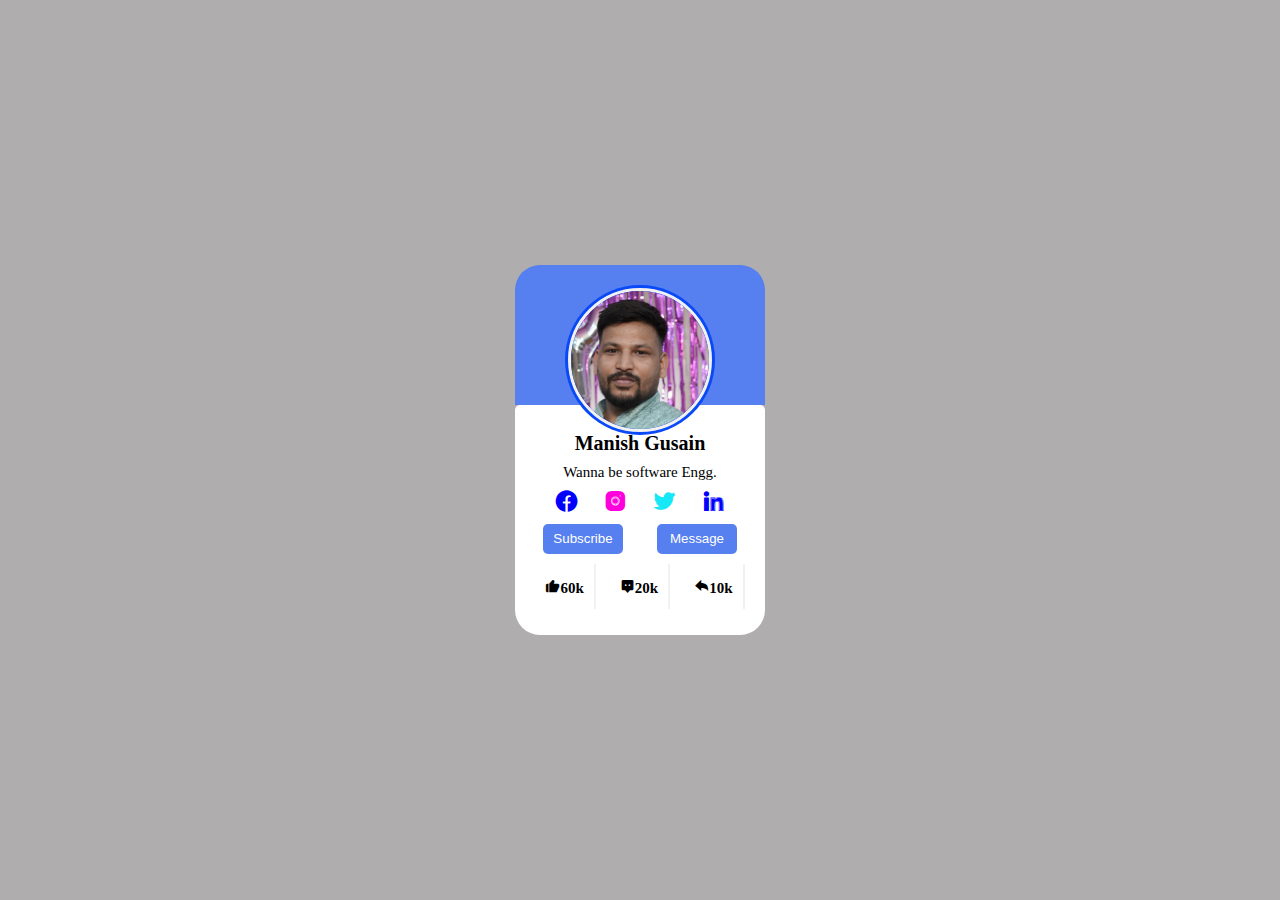
==== Profile_Card/index.html @ f1c1fa66 "new project" ====
<!DOCTYPE html>
<html lang="en">
    <head>
        <meta charset="UTF-8">
        <meta name="viewport" content="width=device-width, initial-scale=1.0">
        <title>Profile Card</title>
        <link rel="stylesheet" href="style.css">
        <link href='https://unpkg.com/boxicons@2.1.4/css/boxicons.min.css' rel='stylesheet'>
</head>
<body>
    <div class="container">
        <div class="firstbox">
            <div id="image">
                <img src="./image.png" alt="profile_pic">
            </div>
        </div>
        <div class="secondbox">
            <div id="head">
                <span id="text">Manish Gusain</span>
            </div>
            <div id="disc">
                <span id="para">Wanna be software Engg.</span>
            </div>
            <div id="handles">
               <a href="#" id="face"><i class='bx bxl-facebook-circle icon'></i></a> 
                <a href="#" id="insta"><i  class='bx bxl-instagram-alt icon'></i></a>
                <a href="#" id="twit"><i  class='bx bxl-twitter icon' ></i></a>
                <a href="#" id="link"><i  class='bx bxl-linkedin icon' ></i></a>
            </div>
            <div id="sub">
                <button class="subs">Subscribe</button>
                <button class="subs">Message</button>
            </div>
            <div id="likes">
                <i class='bx bxs-like media'>60k</i>
                <i class='bx bxs-message-alt-dots media'>20k</i>
                <i class='bx bxs-share media'>10k</i>
            </div>
        </div>

    </div>
    <script src="script.js"></script>
</body>
</html>
---- Profile_Card/style.css ----
@import url('https://fonts.googleapis.com/css2?family=Roboto+Condensed:ital,wght@0,100..900;1,100..900&display=swap');

*{
    margin: 0px;
    padding: 0px;
    box-sizing: border-box;
}

/* main conatiner */
.container{
    background-color: #afadad;
    height: 100vh;
    width: 100wh;
    display: flex;
    flex-direction: column;
    justify-content: center;
    align-items: center;
}

/* firstbox styling */

.firstbox{
    background-color: #567ff0;
    color: black;
    display: flex;
    justify-content: center;
    align-items: center;
    width: 250px;
    height: 140px;
    border-radius: 25px 25px 0px 0px;
    /* box-shadow: 2px 0px rgb(207, 206, 206); */
}   

.firstbox #image img{
    height: 100%;
    width: 100%;
    object-fit: cover;
    border-radius: 50%;
    border: 3px solid #f1f1f1;
}

.firstbox #image {
    position: relative;
    top: 25px;
    background-color: #0949f8;
    border-radius: 50%;
    height: 150px;
    width: 150px;
    padding: 3px;
}

/* Secondbox styling*/

.secondbox{
    background-color: #fff;
    width: 250px;
    height: 230px;
    display: flex;
    flex-direction: column;
    align-items: center;
    justify-content: center;
    border-radius: 05px 05px 25px 25px;
}

.secondbox #head{
    padding: 5px;
}

.secondbox #head #text{
    font-weight: bolder;
    font-size: 20px;
}

.secondbox #disc {
    padding: 3px;
}

.secondbox #disc #para{
    font-size: 15px;
    font-weight: 500;
}

.secondbox #handles .icon{
    /* color: black; */
    margin: 5px;
    font-size: 25px;
    font-weight: 900;
}

#face{
    color: blue;
    padding: 5px;
}
#insta{
    color: rgb(255, 0, 221);
    padding: 5px;
}
#twit{
    color: rgb(23, 232, 247);
    padding: 5px;
}
#link{
    color: blue;
    padding: 5px;
}

.secondbox #sub .subs{
    margin: 5px 15px;
    background-color: #567ff0;
    height: 30px;
    width: 80px;
    border-radius: 5px;
    border: none;
    color: white;
    padding: 5px;
}


.secondbox #likes .media{
    padding: 15px 10px;
    margin: 5px;
    font-size: 15px;
    font-weight: 900;
    border-right: 2px solid #f1f1f1;

}

.secondbox #likes:last-child{
    border-right: none;
}
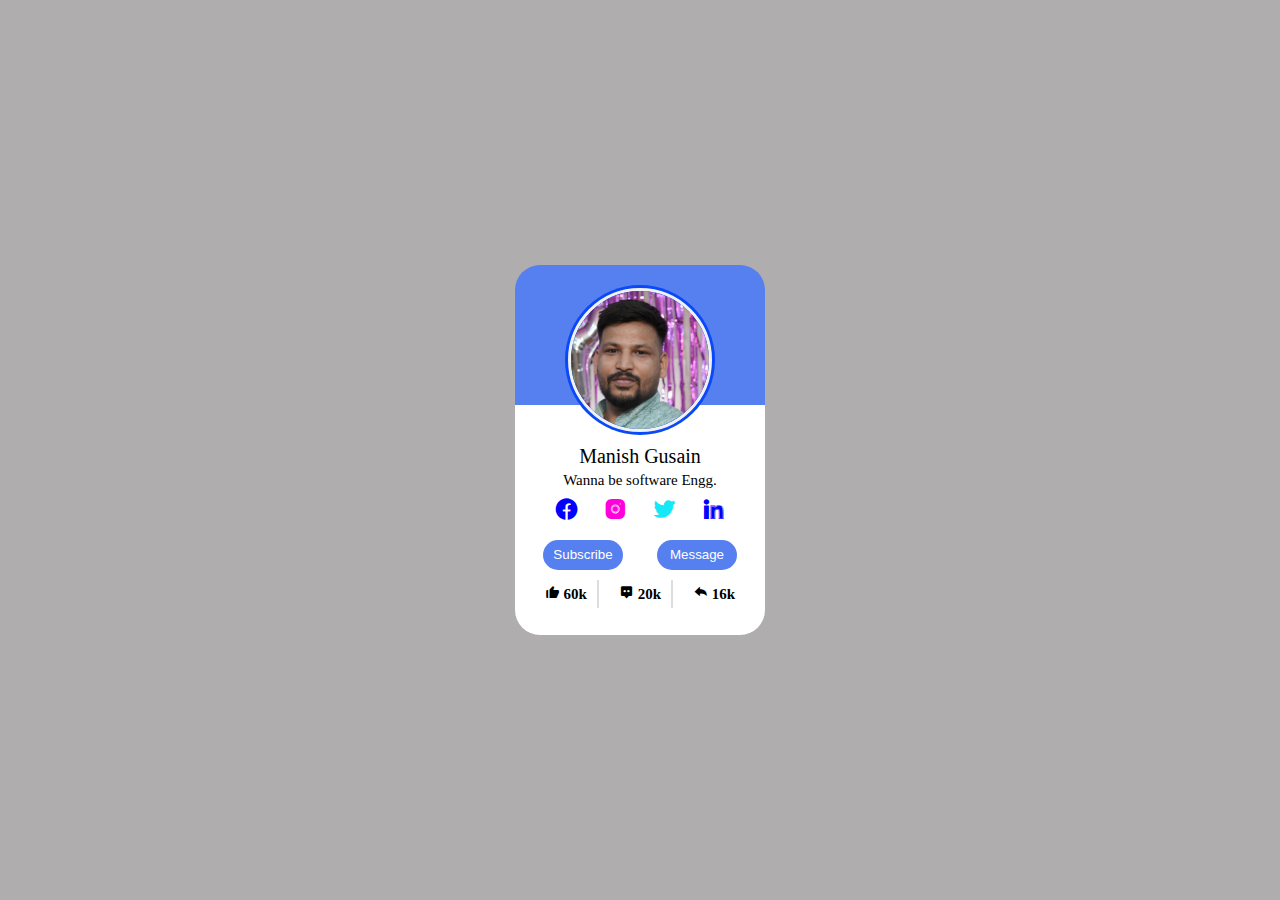
==== commit 0b4a9f13: "new changes" ====
--- a/Profile_Card/index.html
+++ b/Profile_Card/index.html
@@ -31,10 +31,19 @@
                 <button class="subs">Subscribe</button>
                 <button class="subs">Message</button>
             </div>
-            <div id="likes">
-                <i class='bx bxs-like media'>60k</i>
-                <i class='bx bxs-message-alt-dots media'>20k</i>
-                <i class='bx bxs-share media'>10k</i>
+            <div id="like">
+                <div class="likes">
+                    <i class='bx bxs-like media'></i>
+                    <span>60k</span>
+                </div>
+                <div class="likes">
+                    <i class='bx bxs-message-alt-dots media'></i>
+                    <span>20k</span>
+                </div>
+                <div class="likes">
+                    <i class='bx bxs-share media'></i>
+                    <span>16k</span>
+                </div>
             </div>
         </div>
 
--- a/Profile_Card/style.css
+++ b/Profile_Card/style.css
@@ -6,7 +6,7 @@
     box-sizing: border-box;
 }
 
-/* main conatiner */
+/* main container */
 .container{
     background-color: #afadad;
     height: 100vh;
@@ -21,7 +21,7 @@
 
 .firstbox{
     background-color: #567ff0;
-    color: black;
+    /* color: black; */
     display: flex;
     justify-content: center;
     align-items: center;
@@ -59,15 +59,15 @@
     flex-direction: column;
     align-items: center;
     justify-content: center;
-    border-radius: 05px 05px 25px 25px;
+    border-radius: 0px 0px 25px 25px;
 }
 
 .secondbox #head{
-    padding: 5px;
+    padding: 17px 0px 0px 0px;
 }
 
 .secondbox #head #text{
-    font-weight: bolder;
+    font-weight:normal;
     font-size: 20px;
 }
 
@@ -104,28 +104,36 @@
     padding: 5px;
 }
 
+#sub{
+    padding-top: 8px;
+}
+
 .secondbox #sub .subs{
     margin: 5px 15px;
     background-color: #567ff0;
     height: 30px;
     width: 80px;
-    border-radius: 5px;
+    border-radius: 15px;
     border: none;
     color: white;
     padding: 5px;
 }
 
+#like{
+    display: flex;
+}
 
-.secondbox #likes .media{
-    padding: 15px 10px;
+
+.secondbox .likes{
+    padding: 5px 10px;
     margin: 5px;
     font-size: 15px;
     font-weight: 900;
-    border-right: 2px solid #f1f1f1;
+    border-right: 2px solid #e0dcdc;
 
 }
 
-.secondbox #likes:last-child{
+.likes:last-child{
     border-right: none;
 }
 
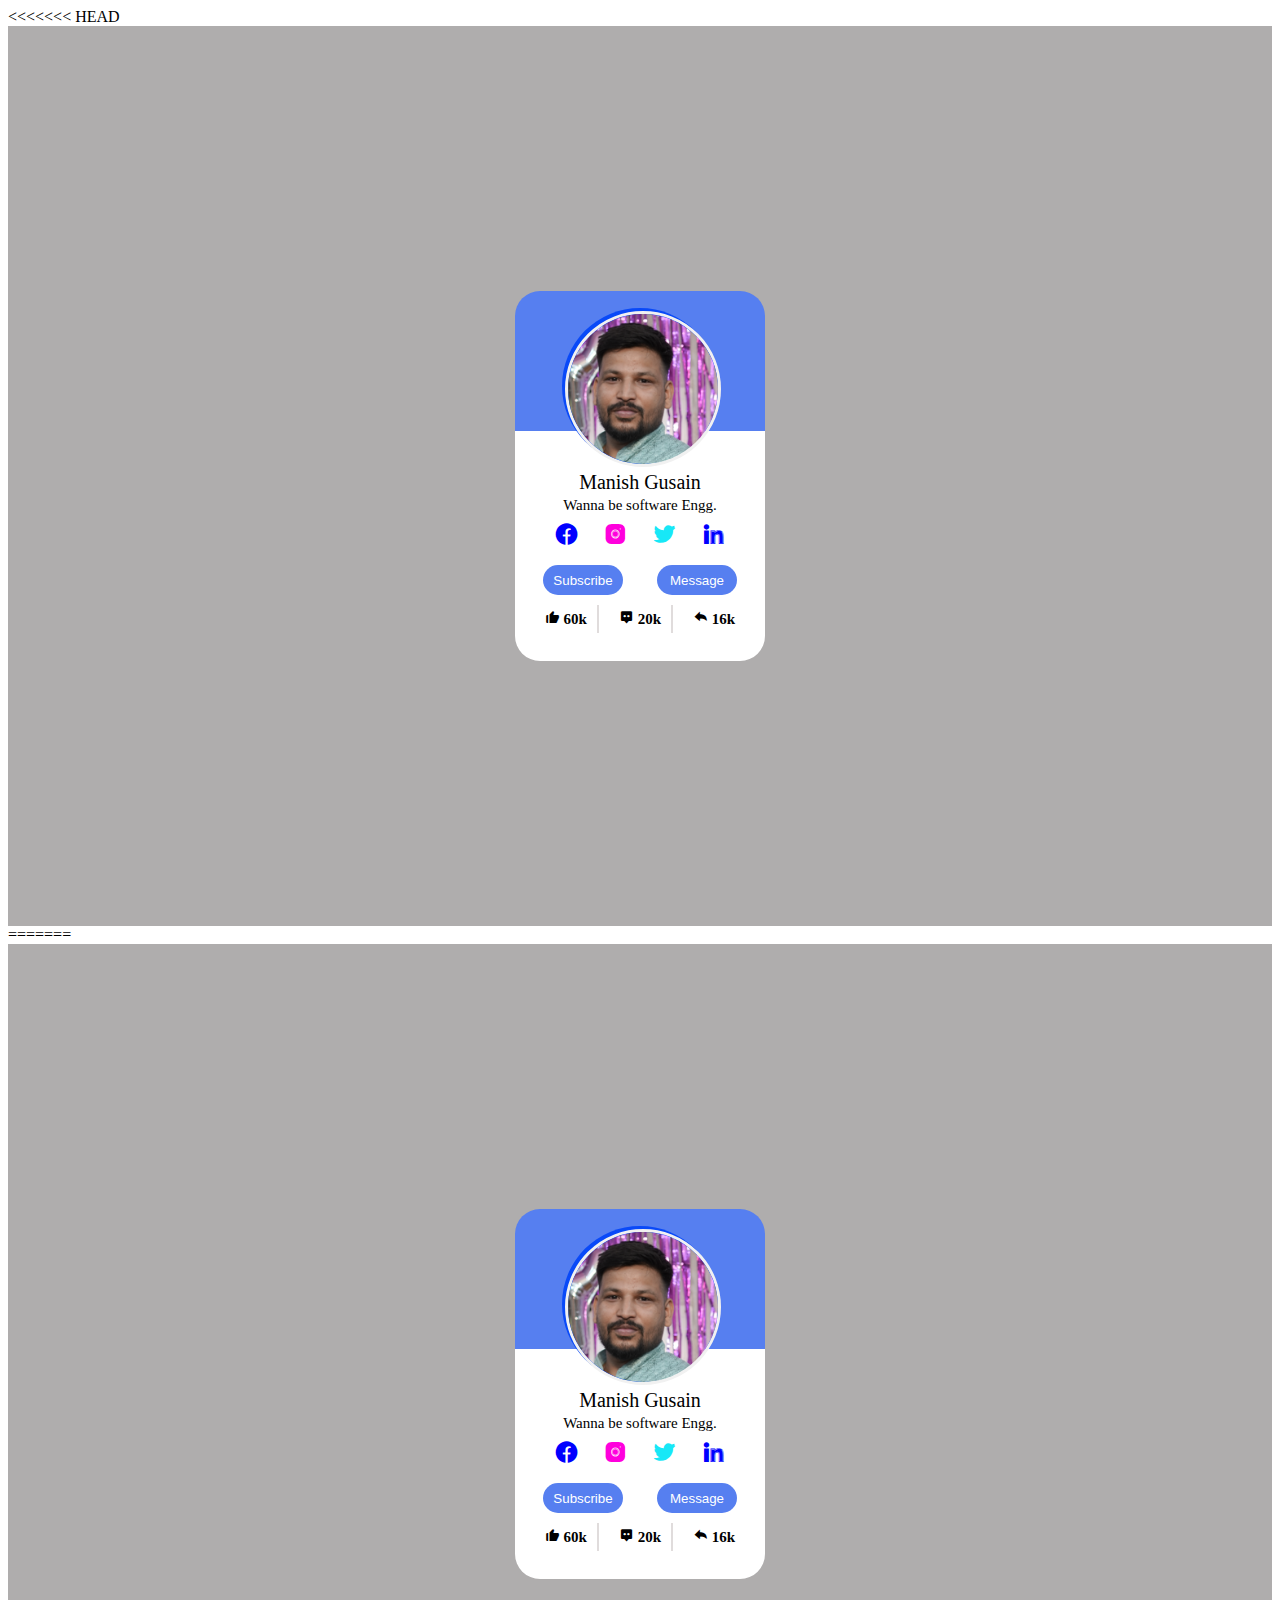
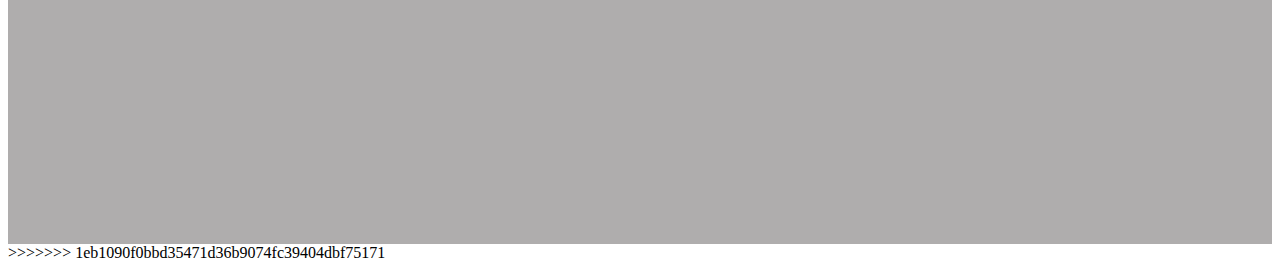
==== commit 7f220344: "Merge branch 'main' of https://github.com/Mani-official-10/HTML-CSS-Projects" ====
--- a/Profile_Card/index.html
+++ b/Profile_Card/index.html
@@ -1,3 +1,4 @@
+<<<<<<< HEAD
 <!DOCTYPE html>
 <html lang="en">
     <head>
@@ -31,6 +32,7 @@
                 <button class="subs">Subscribe</button>
                 <button class="subs">Message</button>
             </div>
+            
             <div id="like">
                 <div class="likes">
                     <i class='bx bxs-like media'></i>
@@ -50,4 +52,59 @@
     </div>
     <script src="script.js"></script>
 </body>
+=======
+<!DOCTYPE html>
+<html lang="en">
+    <head>
+        <meta charset="UTF-8">
+        <meta name="viewport" content="width=device-width, initial-scale=1.0">
+        <title>Profile Card</title>
+        <link rel="stylesheet" href="style.css">
+        <link href='https://unpkg.com/boxicons@2.1.4/css/boxicons.min.css' rel='stylesheet'>
+</head>
+<body>
+    <div class="container">
+        <div class="firstbox">
+            <div id="image">
+                <img src="./image.png" alt="profile_pic">
+            </div>
+        </div>
+        <div class="secondbox">
+            <div id="head">
+                <span id="text">Manish Gusain</span>
+            </div>
+            <div id="disc">
+                <span id="para">Wanna be software Engg.</span>
+            </div>
+            <div id="handles">
+               <a href="#" id="face"><i class='bx bxl-facebook-circle icon'></i></a> 
+                <a href="#" id="insta"><i  class='bx bxl-instagram-alt icon'></i></a>
+                <a href="#" id="twit"><i  class='bx bxl-twitter icon' ></i></a>
+                <a href="#" id="link"><i  class='bx bxl-linkedin icon' ></i></a>
+            </div>
+            <div id="sub">
+                <button class="subs">Subscribe</button>
+                <button class="subs">Message</button>
+            </div>
+            
+            <div id="like">
+                <div class="likes">
+                    <i class='bx bxs-like media'></i>
+                    <span>60k</span>
+                </div>
+                <div class="likes">
+                    <i class='bx bxs-message-alt-dots media'></i>
+                    <span>20k</span>
+                </div>
+                <div class="likes">
+                    <i class='bx bxs-share media'></i>
+                    <span>16k</span>
+                </div>
+            </div>
+        </div>
+
+    </div>
+    <script src="script.js"></script>
+</body>
+>>>>>>> 1eb1090f0bbd35471d36b9074fc39404dbf75171
 </html>--- a/Profile_Card/style.css
+++ b/Profile_Card/style.css
@@ -1,3 +1,4 @@
+<<<<<<< HEAD
 @import url('https://fonts.googleapis.com/css2?family=Roboto+Condensed:ital,wght@0,100..900;1,100..900&display=swap');
 
 *{
@@ -124,6 +125,7 @@
 }
 
 
+
 .secondbox .likes{
     padding: 5px 10px;
     margin: 5px;
@@ -137,3 +139,145 @@
     border-right: none;
 }
 
+=======
+@import url('https://fonts.googleapis.com/css2?family=Roboto+Condensed:ital,wght@0,100..900;1,100..900&display=swap');
+
+*{
+    margin: 0px;
+    padding: 0px;
+    box-sizing: border-box;
+}
+
+/* main container */
+.container{
+    background-color: #afadad;
+    height: 100vh;
+    width: 100wh;
+    display: flex;
+    flex-direction: column;
+    justify-content: center;
+    align-items: center;
+}
+
+/* firstbox styling */
+
+.firstbox{
+    background-color: #567ff0;
+    /* color: black; */
+    display: flex;
+    justify-content: center;
+    align-items: center;
+    width: 250px;
+    height: 140px;
+    border-radius: 25px 25px 0px 0px;
+    /* box-shadow: 2px 0px rgb(207, 206, 206); */
+}   
+
+.firstbox #image img{
+    height: 100%;
+    width: 100%;
+    object-fit: cover;
+    border-radius: 50%;
+    border: 3px solid #f1f1f1;
+}
+
+.firstbox #image {
+    position: relative;
+    top: 25px;
+    background-color: #0949f8;
+    border-radius: 50%;
+    height: 150px;
+    width: 150px;
+    padding: 3px;
+}
+
+/* Secondbox styling*/
+
+.secondbox{
+    background-color: #fff;
+    width: 250px;
+    height: 230px;
+    display: flex;
+    flex-direction: column;
+    align-items: center;
+    justify-content: center;
+    border-radius: 0px 0px 25px 25px;
+}
+
+.secondbox #head{
+    padding: 17px 0px 0px 0px;
+}
+
+.secondbox #head #text{
+    font-weight:normal;
+    font-size: 20px;
+}
+
+.secondbox #disc {
+    padding: 3px;
+}
+
+.secondbox #disc #para{
+    font-size: 15px;
+    font-weight: 500;
+}
+
+.secondbox #handles .icon{
+    /* color: black; */
+    margin: 5px;
+    font-size: 25px;
+    font-weight: 900;
+}
+
+#face{
+    color: blue;
+    padding: 5px;
+}
+#insta{
+    color: rgb(255, 0, 221);
+    padding: 5px;
+}
+#twit{
+    color: rgb(23, 232, 247);
+    padding: 5px;
+}
+#link{
+    color: blue;
+    padding: 5px;
+}
+
+#sub{
+    padding-top: 8px;
+}
+
+.secondbox #sub .subs{
+    margin: 5px 15px;
+    background-color: #567ff0;
+    height: 30px;
+    width: 80px;
+    border-radius: 15px;
+    border: none;
+    color: white;
+    padding: 5px;
+}
+
+#like{
+    display: flex;
+}
+
+
+
+.secondbox .likes{
+    padding: 5px 10px;
+    margin: 5px;
+    font-size: 15px;
+    font-weight: 900;
+    border-right: 2px solid #e0dcdc;
+
+}
+
+.likes:last-child{
+    border-right: none;
+}
+
+>>>>>>> 1eb1090f0bbd35471d36b9074fc39404dbf75171
--- a/Profile_Card/style.css
+++ b/Profile_Card/style.css
@@ -1,3 +1,4 @@
+<<<<<<< HEAD
 @import url('https://fonts.googleapis.com/css2?family=Roboto+Condensed:ital,wght@0,100..900;1,100..900&display=swap');
 
 *{
@@ -124,6 +125,7 @@
 }
 
 
+
 .secondbox .likes{
     padding: 5px 10px;
     margin: 5px;
@@ -137,3 +139,145 @@
     border-right: none;
 }
 
+=======
+@import url('https://fonts.googleapis.com/css2?family=Roboto+Condensed:ital,wght@0,100..900;1,100..900&display=swap');
+
+*{
+    margin: 0px;
+    padding: 0px;
+    box-sizing: border-box;
+}
+
+/* main container */
+.container{
+    background-color: #afadad;
+    height: 100vh;
+    width: 100wh;
+    display: flex;
+    flex-direction: column;
+    justify-content: center;
+    align-items: center;
+}
+
+/* firstbox styling */
+
+.firstbox{
+    background-color: #567ff0;
+    /* color: black; */
+    display: flex;
+    justify-content: center;
+    align-items: center;
+    width: 250px;
+    height: 140px;
+    border-radius: 25px 25px 0px 0px;
+    /* box-shadow: 2px 0px rgb(207, 206, 206); */
+}   
+
+.firstbox #image img{
+    height: 100%;
+    width: 100%;
+    object-fit: cover;
+    border-radius: 50%;
+    border: 3px solid #f1f1f1;
+}
+
+.firstbox #image {
+    position: relative;
+    top: 25px;
+    background-color: #0949f8;
+    border-radius: 50%;
+    height: 150px;
+    width: 150px;
+    padding: 3px;
+}
+
+/* Secondbox styling*/
+
+.secondbox{
+    background-color: #fff;
+    width: 250px;
+    height: 230px;
+    display: flex;
+    flex-direction: column;
+    align-items: center;
+    justify-content: center;
+    border-radius: 0px 0px 25px 25px;
+}
+
+.secondbox #head{
+    padding: 17px 0px 0px 0px;
+}
+
+.secondbox #head #text{
+    font-weight:normal;
+    font-size: 20px;
+}
+
+.secondbox #disc {
+    padding: 3px;
+}
+
+.secondbox #disc #para{
+    font-size: 15px;
+    font-weight: 500;
+}
+
+.secondbox #handles .icon{
+    /* color: black; */
+    margin: 5px;
+    font-size: 25px;
+    font-weight: 900;
+}
+
+#face{
+    color: blue;
+    padding: 5px;
+}
+#insta{
+    color: rgb(255, 0, 221);
+    padding: 5px;
+}
+#twit{
+    color: rgb(23, 232, 247);
+    padding: 5px;
+}
+#link{
+    color: blue;
+    padding: 5px;
+}
+
+#sub{
+    padding-top: 8px;
+}
+
+.secondbox #sub .subs{
+    margin: 5px 15px;
+    background-color: #567ff0;
+    height: 30px;
+    width: 80px;
+    border-radius: 15px;
+    border: none;
+    color: white;
+    padding: 5px;
+}
+
+#like{
+    display: flex;
+}
+
+
+
+.secondbox .likes{
+    padding: 5px 10px;
+    margin: 5px;
+    font-size: 15px;
+    font-weight: 900;
+    border-right: 2px solid #e0dcdc;
+
+}
+
+.likes:last-child{
+    border-right: none;
+}
+
+>>>>>>> 1eb1090f0bbd35471d36b9074fc39404dbf75171
